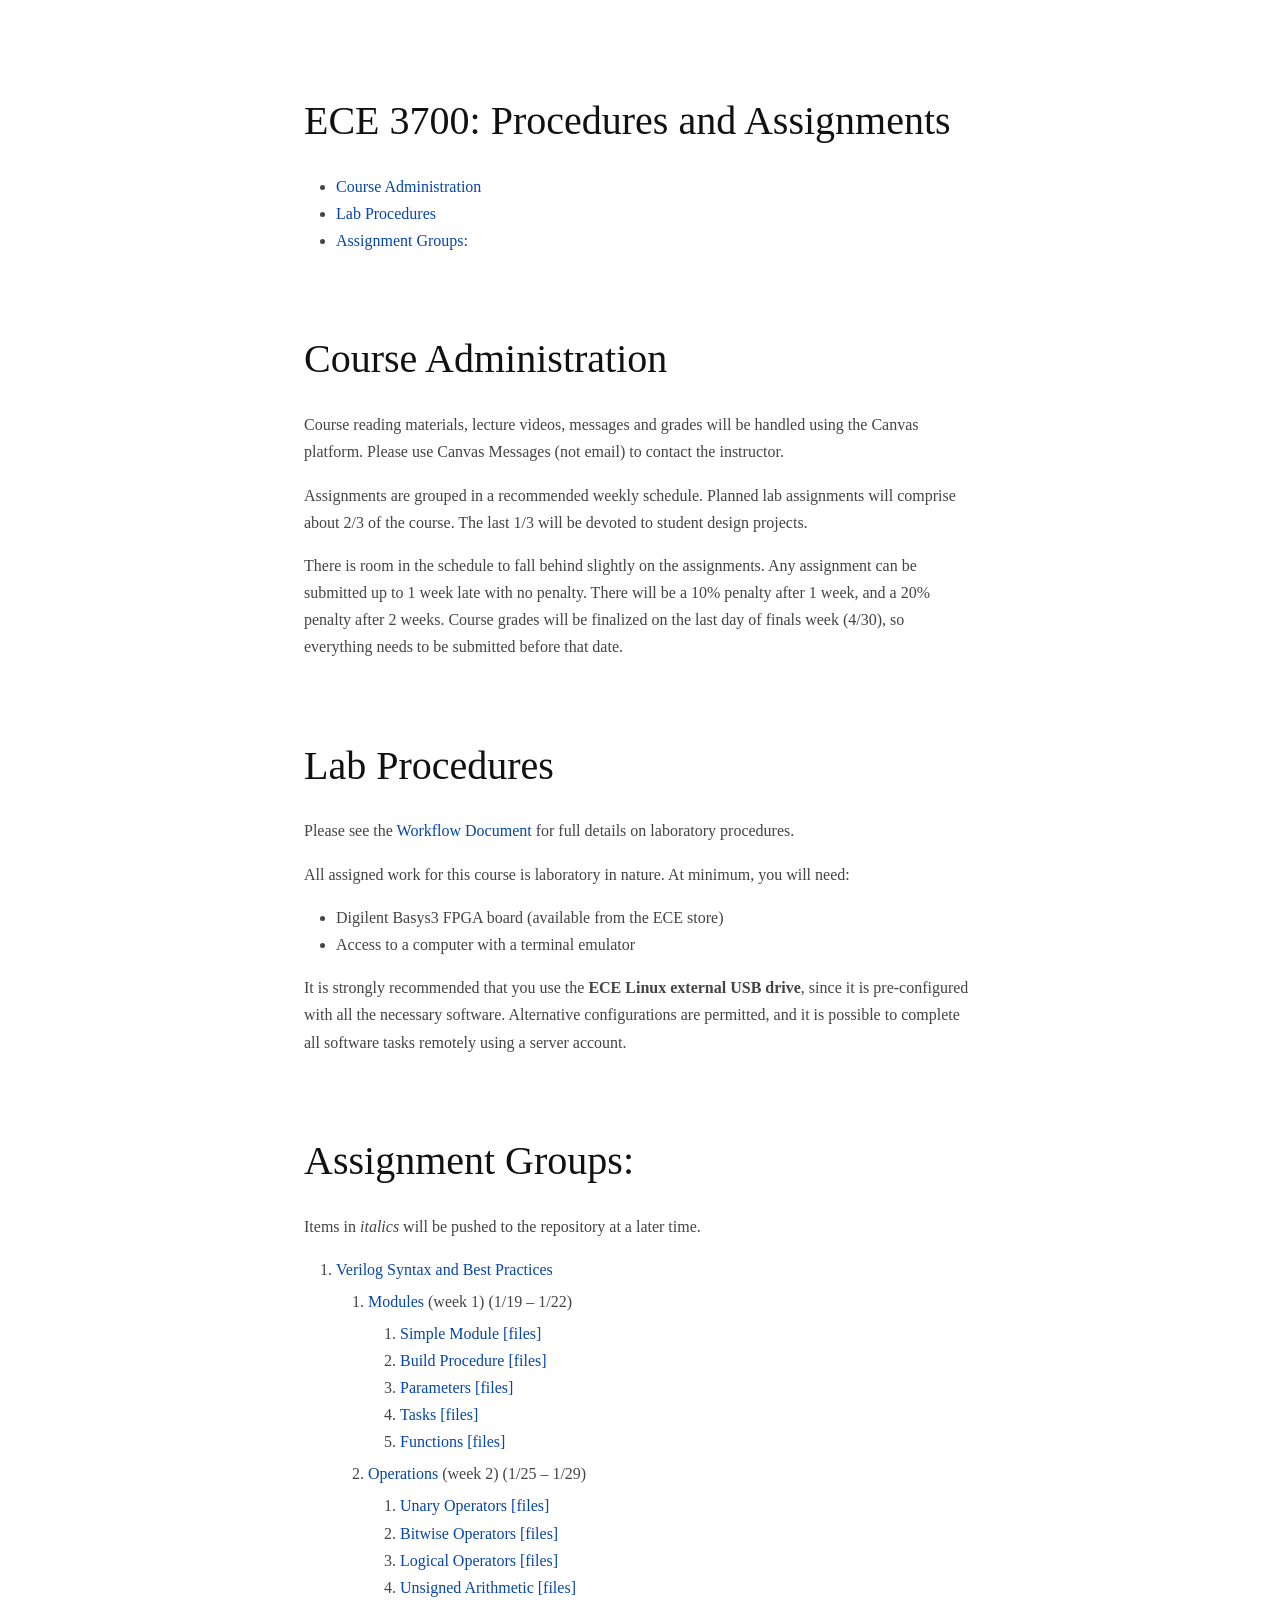
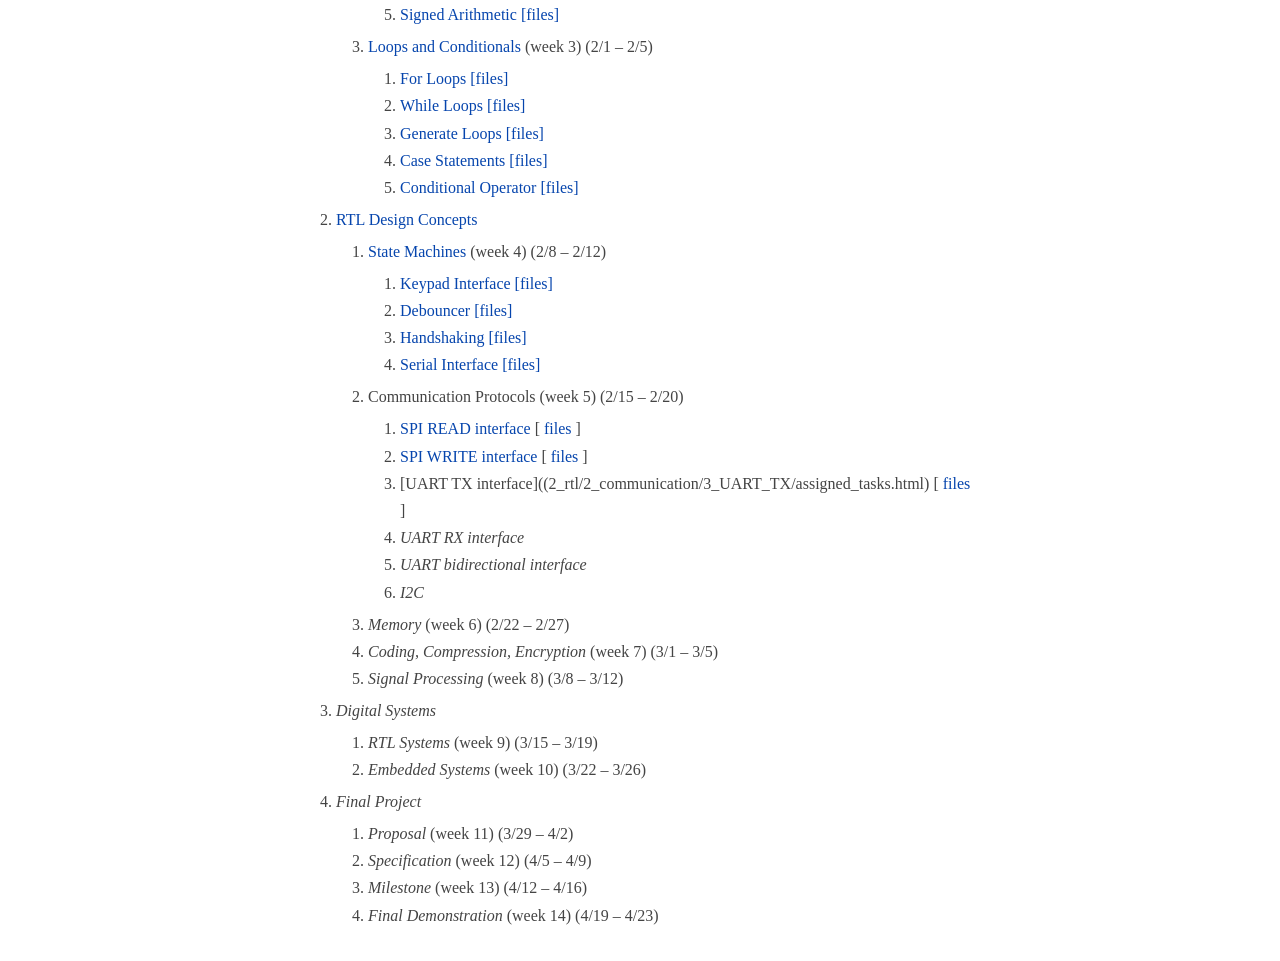
==== index.html @ 33b70e82 "Updated assignment list" ====
<!DOCTYPE html>
<html xmlns="http://www.w3.org/1999/xhtml" lang="" xml:lang="">
<head>
  <meta charset="utf-8" />
  <meta name="generator" content="pandoc" />
  <meta name="viewport" content="width=device-width, initial-scale=1.0, user-scalable=yes" />
  <title>ECE 3700: Procedures and Assignments</title>
  <style>
    code{white-space: pre-wrap;}
    span.smallcaps{font-variant: small-caps;}
    span.underline{text-decoration: underline;}
    div.column{display: inline-block; vertical-align: top; width: 50%;}
    div.hanging-indent{margin-left: 1.5em; text-indent: -1.5em;}
    ul.task-list{list-style: none;}
    .display.math{display: block; text-align: center; margin: 0.5rem auto;}
  </style>
  <link rel="stylesheet" href="3700.css" />
  <!--[if lt IE 9]>
    <script src="//cdnjs.cloudflare.com/ajax/libs/html5shiv/3.7.3/html5shiv-printshiv.min.js"></script>
  <![endif]-->
</head>
<body>
<header id="title-block-header">
<h1 class="title">ECE 3700: Procedures and Assignments</h1>
</header>
<nav id="TOC" role="doc-toc">
<ul>
<li><a href="#course-administration">Course Administration</a></li>
<li><a href="#lab-procedures">Lab Procedures</a></li>
<li><a href="#assignment-groups">Assignment Groups:</a></li>
</ul>
</nav>
<h1 id="course-administration">Course Administration</h1>
<p>Course reading materials, lecture videos, messages and grades will be handled using the Canvas platform. Please use Canvas Messages (not email) to contact the instructor.</p>
<p>Assignments are grouped in a recommended weekly schedule. Planned lab assignments will comprise about 2/3 of the course. The last 1/3 will be devoted to student design projects.</p>
<p>There is room in the schedule to fall behind slightly on the assignments. Any assignment can be submitted up to 1 week late with no penalty. There will be a 10% penalty after 1 week, and a 20% penalty after 2 weeks. Course grades will be finalized on the last day of finals week (4/30), so everything needs to be submitted before that date.</p>
<h1 id="lab-procedures">Lab Procedures</h1>
<p>Please see the <a href="workflows/index.html">Workflow Document</a> for full details on laboratory procedures.</p>
<p>All assigned work for this course is laboratory in nature. At minimum, you will need:</p>
<ul>
<li>Digilent Basys3 FPGA board (available from the ECE store)</li>
<li>Access to a computer with a terminal emulator</li>
</ul>
<p>It is strongly recommended that you use the <strong>ECE Linux external USB drive</strong>, since it is pre-configured with all the necessary software. Alternative configurations are permitted, and it is possible to complete all software tasks remotely using a server account.</p>
<h1 id="assignment-groups">Assignment Groups:</h1>
<p>Items in <em>italics</em> will be pushed to the repository at a later time.</p>
<ol type="1">
<li><a href="1_verilog">Verilog Syntax and Best Practices</a>
<ol type="1">
<li><a href="1_verilog/1_modules">Modules</a> (week 1) (1/19 – 1/22)
<ol type="1">
<li><a href="1_verilog/1_modules/1_simple_module/assigned_tasks.html">Simple Module</a> <a href="1_verilog/1_modules/1_simple_module/">[files]</a></li>
<li><a href="1_verilog/1_modules/2_build/assigned_tasks.html">Build Procedure</a> <a href="1_verilog/1_modules/2_build/">[files]</a></li>
<li><a href="1_verilog/1_modules/3_parameters/assigned_tasks.html">Parameters</a> <a href="1_verilog/1_modules/3_parameters/">[files]</a></li>
<li><a href="1_verilog/1_modules/4_tasks/assigned_tasks.html">Tasks</a> <a href="1_verilog/1_modules/4_tasks/">[files]</a></li>
<li><a href="1_verilog/1_modules/5_functions/assigned_tasks.html">Functions</a> <a href="1_verilog/1_modules/5_functions/">[files]</a></li>
</ol></li>
<li><a href="1_verilog/2_operations">Operations</a> (week 2) (1/25 – 1/29)
<ol type="1">
<li><a href="1_verilog/2_operations/1_unary/assigned_tasks.html">Unary Operators</a> <a href="1_verilog/2_operations/1_unary/">[files]</a></li>
<li><a href="1_verilog/2_operations/2_bitwise/assigned_tasks.html">Bitwise Operators</a> <a href="1_verilog/2_operations/2_bitwise/">[files]</a></li>
<li><a href="1_verilog/2_operations/3_logical/assigned_tasks.html">Logical Operators</a> <a href="1_verilog/2_operations/3_logical/">[files]</a></li>
<li><a href="1_verilog/2_operations/4_unsigned/assigned_tasks.html">Unsigned Arithmetic</a> <a href="1_verilog/2_operations/4_unsigned/">[files]</a></li>
<li><a href="1_verilog/2_operations/5_signed/assigned_tasks.html">Signed Arithmetic</a> <a href="1_verilog/2_operations/5_signed/">[files]</a></li>
</ol></li>
<li><a href="1_verilog/3_loops_conditionals">Loops and Conditionals</a> (week 3) (2/1 – 2/5)
<ol type="1">
<li><a href="1_verilog/3_loops_conditionals/1_for_loops/assigned_tasks.html">For Loops</a> <a href="1_verilog/3_loops_conditionals/1_for_loops/">[files]</a></li>
<li><a href="1_verilog/3_loops_conditionals/2_while_loops/assigned_tasks.html">While Loops</a> <a href="1_verilog/3_loops_conditionals/2_while_loops/">[files]</a></li>
<li><a href="1_verilog/3_loops_conditionals/3_generate/assigned_tasks.html">Generate Loops</a> <a href="1_verilog/3_loops_conditionals/3_generate/">[files]</a></li>
<li><a href="1_verilog/3_loops_conditionals/4_case/assigned_tasks.html">Case Statements</a> <a href="1_verilog/3_loops_conditionals/4_case/">[files]</a></li>
<li><a href="1_verilog/3_loops_conditionals/5_conditional/assigned_tasks.html">Conditional Operator</a> <a href="1_verilog/3_loops_conditionals/5_conditional/">[files]</a></li>
</ol></li>
</ol></li>
<li><a href="2_rtl">RTL Design Concepts</a>
<ol type="1">
<li><a href="2_rtl/1_state_machines">State Machines</a> (week 4) (2/8 – 2/12)
<ol type="1">
<li><a href="2_rtl/1_state_machines/1_keypad/assigned_tasks.html">Keypad Interface</a> <a href="2_rtl/1_state_machines/1_keypad/">[files]</a></li>
<li><a href="2_rtl/1_state_machines/2_debouncer/assigned_tasks.html">Debouncer</a> <a href="2_rtl/1_state_machines/2_debouncer/">[files]</a></li>
<li><a href="2_rtl/1_state_machines/3_handshaking/assigned_tasks.html">Handshaking</a> <a href="2_rtl/1_state_machines/3_handshaking/">[files]</a></li>
<li><a href="2_rtl/1_state_machines/4_serial_interface/assigned_tasks.html">Serial Interface</a> <a href="2_rtl/1_state_machines/4_serial_interface/">[files]</a></li>
</ol></li>
<li>Communication Protocols (week 5) (2/15 – 2/20)
<ol type="1">
<li><a href="2_rtl/2_communication/1_SPI_READ/assigned_tasks.html">SPI READ interface</a> [ <a href="2_rtl/2_communication/1_SPI_READ/">files</a> ]</li>
<li><a href="2_rtl/2_communication/2_SPI_WRITE/assigned_tasks.html">SPI WRITE interface</a> [ <a href="2_rtl/2_communication/2_SPI_WRITE/">files</a> ]</li>
<li>[UART TX interface]((2_rtl/2_communication/3_UART_TX/assigned_tasks.html) [ <a href="2_rtl/2_communication/3_UART_TX">files</a> ]</li>
<li><em>UART RX interface</em></li>
<li><em>UART bidirectional interface</em></li>
<li><em>I2C</em></li>
</ol></li>
<li><em>Memory</em> (week 6) (2/22 – 2/27)</li>
<li><em>Coding, Compression, Encryption</em> (week 7) (3/1 – 3/5)</li>
<li><em>Signal Processing</em> (week 8) (3/8 – 3/12)</li>
</ol></li>
<li><em>Digital Systems</em>
<ol type="1">
<li><em>RTL Systems</em> (week 9) (3/15 – 3/19)</li>
<li><em>Embedded Systems</em> (week 10) (3/22 – 3/26)</li>
</ol></li>
<li><em>Final Project</em>
<ol type="1">
<li><em>Proposal</em> (week 11) (3/29 – 4/2)</li>
<li><em>Specification</em> (week 12) (4/5 – 4/9)</li>
<li><em>Milestone</em> (week 13) (4/12 – 4/16)</li>
<li><em>Final Demonstration</em> (week 14) (4/19 – 4/23)</li>
</ol></li>
</ol>
</body>
</html>
---- 3700.css ----
/*
 * I add this to html files generated with pandoc.
 */

html {
  font-size: 100%;
  overflow-y: scroll;
  -webkit-text-size-adjust: 100%;
  -ms-text-size-adjust: 100%;
}

body {
  color: #444;
  font-family: Georgia, Palatino, 'Palatino Linotype', Times, 'Times New Roman', serif;
  font-size: 12px;
  line-height: 1.7;
  padding: 1em;
  margin: auto;
  max-width: 42em;
  background-color: #ffffff;
}

a {
  color: #0645ad;
  text-decoration: none;
}

a:visited {
  color: #0b0080;
}

a:hover {
  color: #06e;
}

a:active {
  color: #faa700;
}

a:focus {
  outline: thin dotted;
}

*::-moz-selection {
  background: rgba(255, 255, 0, 0.3);
  color: #000;
}

*::selection {
  background: rgba(255, 255, 0, 0.3);
  color: #000;
}

a::-moz-selection {
  background: rgba(255, 255, 0, 0.3);
  color: #0645ad;
}

a::selection {
  background: rgba(255, 255, 0, 0.3);
  color: #0645ad;
}

p {
  margin: 1em 0;
}

img {
  max-width: 100%;
}

h1, h2, h3, h4, h5, h6 {
  color: #111;
  line-height: 125%;
  margin-top: 2em;
  font-weight: normal;
}

h4, h5, h6 {
  font-weight: bold;
}

h1 {
  font-size: 2.5em;
}

h2 {
  font-size: 2em;
}

h3 {
  font-size: 1.5em;
}

h4 {
  font-size: 1.2em;
}

h5 {
  font-size: 1em;
}

h6 {
  font-size: 0.9em;
}

blockquote {
  color: #666666;
  margin: 0;
  padding-left: 3em;
  border-left: 0.5em #EEE solid;
}

hr {
  display: block;
  height: 2px;
  border: 0;
  border-top: 1px solid #aaa;
  border-bottom: 1px solid #eee;
  margin: 1em 0;
  padding: 0;
}

pre, code, kbd, samp, fixedwidth {
    color: #000;
  font-family: monospace, monospace;
  _font-family: 'courier new', monospace;
}

pre, fixedwidth {
    background-color: #CCC;    
  font-size: 0.85em;
  line-height: 1.3;
}

pre,fixedwidth {
  white-space: pre;
  white-space: pre-wrap;
  word-wrap: break-word;
}

b, strong {
  font-weight: bold;
}

dfn {
  font-style: italic;
}

ins {
  background: #ff9;
  color: #000;
  text-decoration: none;
}

mark {
  background: #ff0;
  color: #000;
  font-style: italic;
  font-weight: bold;
}

sub, sup {
  font-size: 75%;
  line-height: 0;
  position: relative;
  vertical-align: baseline;
}

sup {
  top: -0.5em;
}

sub {
  bottom: -0.25em;
}

ul, ol {
  margin: 1em 0;
  padding: 0 0 0 2em;
}

li p:last-child {
  margin-bottom: 0;
}

ul ul, ol ol {
  margin: .3em 0;
}

dl {
  margin-bottom: 1em;
}

dt {
  font-weight: bold;
  margin-bottom: .8em;
}

dd {
  margin: 0 0 .8em 2em;
}

dd:last-child {
  margin-bottom: 0;
}

img {
  border: 0;
  -ms-interpolation-mode: bicubic;
  vertical-align: middle;
}

figure {
  display: block;
  text-align: center;
  margin: 1em 0;
}

figure img {
  border: none;
  margin: 0 auto;
}

figcaption {
  font-size: 0.8em;
  font-style: italic;
  margin: 0 0 .8em;
}

table {
  margin-bottom: 2em;
  border-bottom: 1px solid #ddd;
  border-right: 1px solid #ddd;
  border-spacing: 0;
  border-collapse: collapse;
}

table th {
  padding: .2em 1em;
  background-color: #eee;
  border-top: 1px solid #ddd;
  border-left: 1px solid #ddd;
}

table td {
  padding: .2em 1em;
  border-top: 1px solid #ddd;
  border-left: 1px solid #ddd;
  vertical-align: top;
}

.author {
  font-size: 1.2em;
  text-align: center;
}

@media only screen and (min-width: 480px) {
  body {
    font-size: 14px;
  }
}
@media only screen and (min-width: 768px) {
  body {
    font-size: 16px;
  }
}
@media print {
  * {
    background: transparent !important;
    color: black !important;
    filter: none !important;
    -ms-filter: none !important;
  }

  body {
    font-size: 12pt;
    max-width: 100%;
  }

  a, a:visited {
    text-decoration: underline;
  }

  hr {
    height: 1px;
    border: 0;
    border-bottom: 1px solid black;
  }

  a[href]:after {
    content: " (" attr(href) ")";
  }

  abbr[title]:after {
    content: " (" attr(title) ")";
  }

  .ir a:after, a[href^="javascript:"]:after, a[href^="#"]:after {
    content: "";
  }

  pre, blockquote {
    border: 1px solid #999;
    padding-right: 1em;
    page-break-inside: avoid;
  }

  tr, img {
    page-break-inside: avoid;
  }

  img {
    max-width: 100% !important;
  }

  @page :left {
    margin: 15mm 20mm 15mm 10mm;
}

  @page :right {
    margin: 15mm 10mm 15mm 20mm;
}

  p, h2, h3 {
    orphans: 3;
    widows: 3;
  }

  h2, h3 {
    page-break-after: avoid;
  }
}
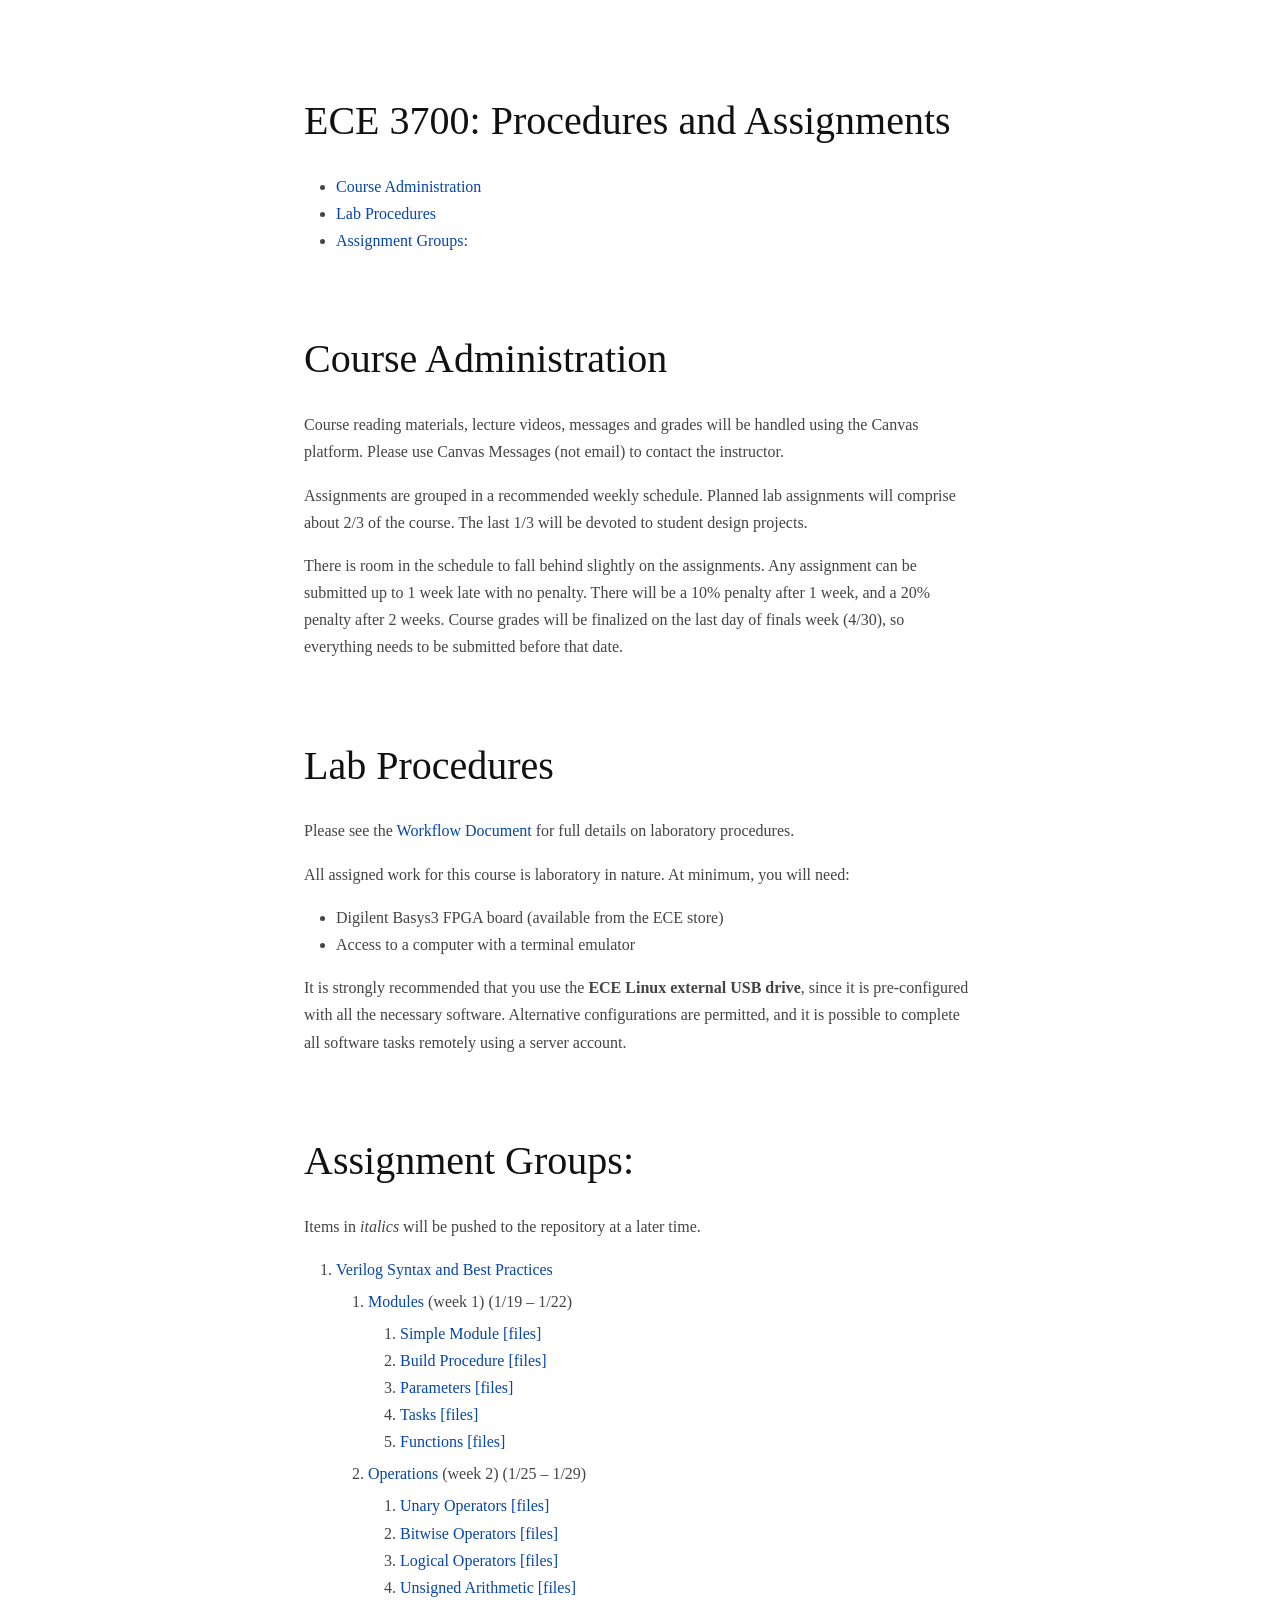
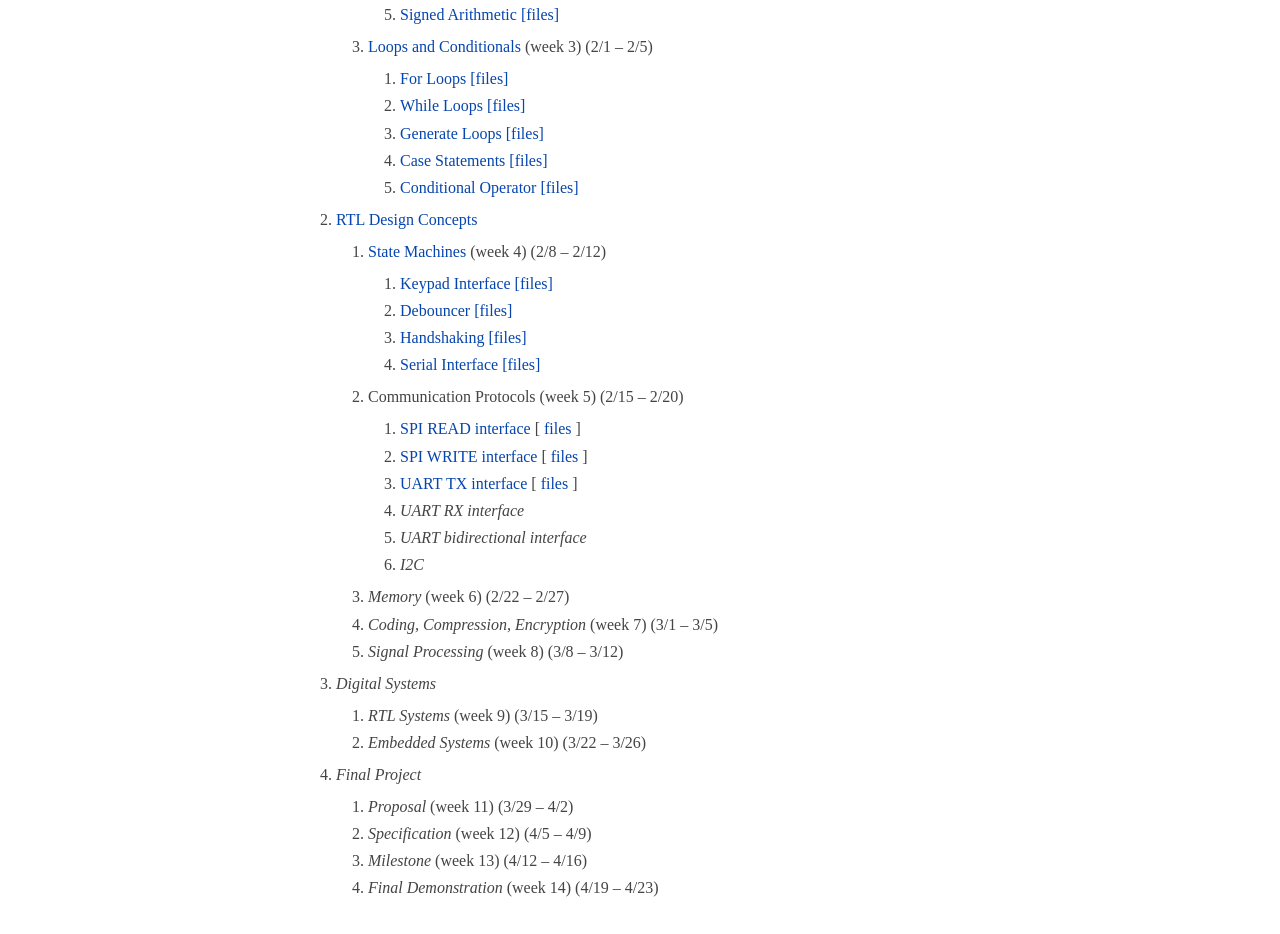
==== commit f7439012: "Updated index" ====
--- a/index.html
+++ b/index.html
@@ -85,7 +85,7 @@
 <ol type="1">
 <li><a href="2_rtl/2_communication/1_SPI_READ/assigned_tasks.html">SPI READ interface</a> [ <a href="2_rtl/2_communication/1_SPI_READ/">files</a> ]</li>
 <li><a href="2_rtl/2_communication/2_SPI_WRITE/assigned_tasks.html">SPI WRITE interface</a> [ <a href="2_rtl/2_communication/2_SPI_WRITE/">files</a> ]</li>
-<li>[UART TX interface]((2_rtl/2_communication/3_UART_TX/assigned_tasks.html) [ <a href="2_rtl/2_communication/3_UART_TX">files</a> ]</li>
+<li><a href="2_rtl/2_communication/3_UART_TX/assigned_tasks.html">UART TX interface</a> [ <a href="2_rtl/2_communication/3_UART_TX">files</a> ]</li>
 <li><em>UART RX interface</em></li>
 <li><em>UART bidirectional interface</em></li>
 <li><em>I2C</em></li>
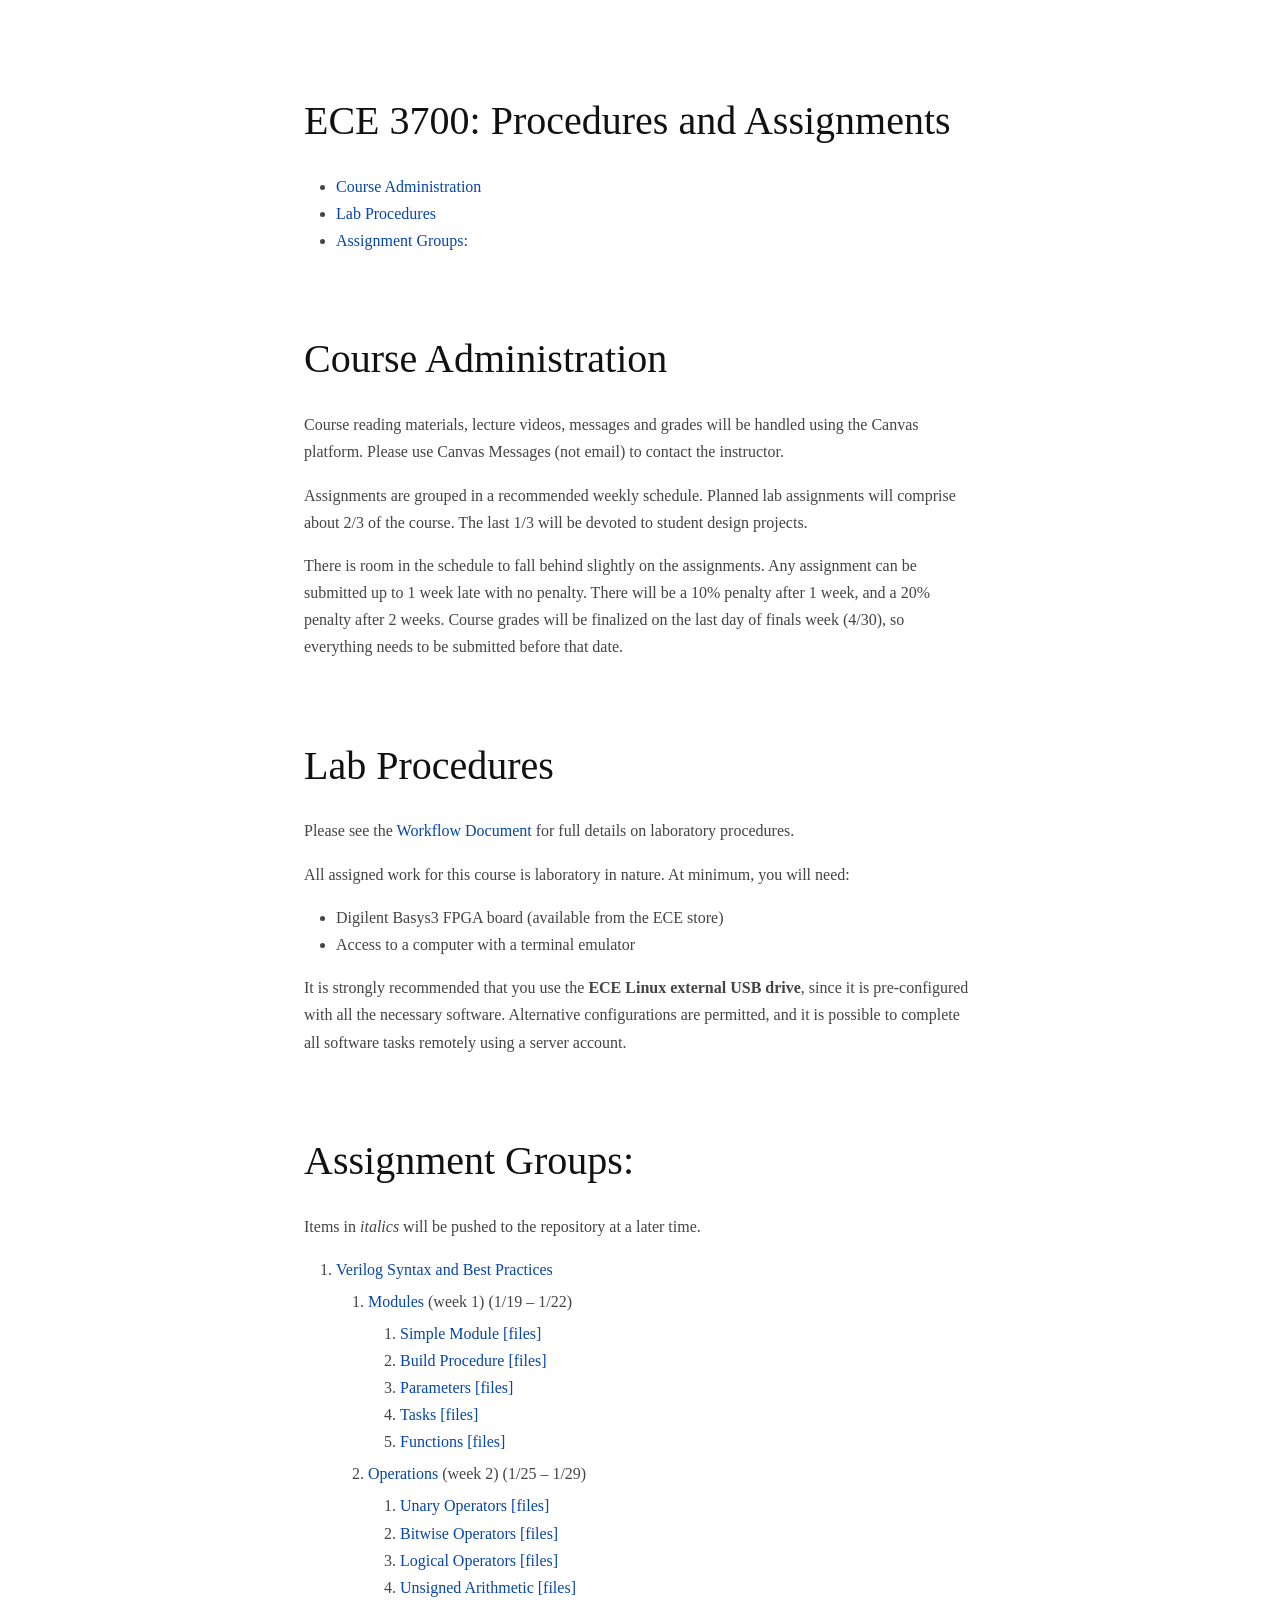
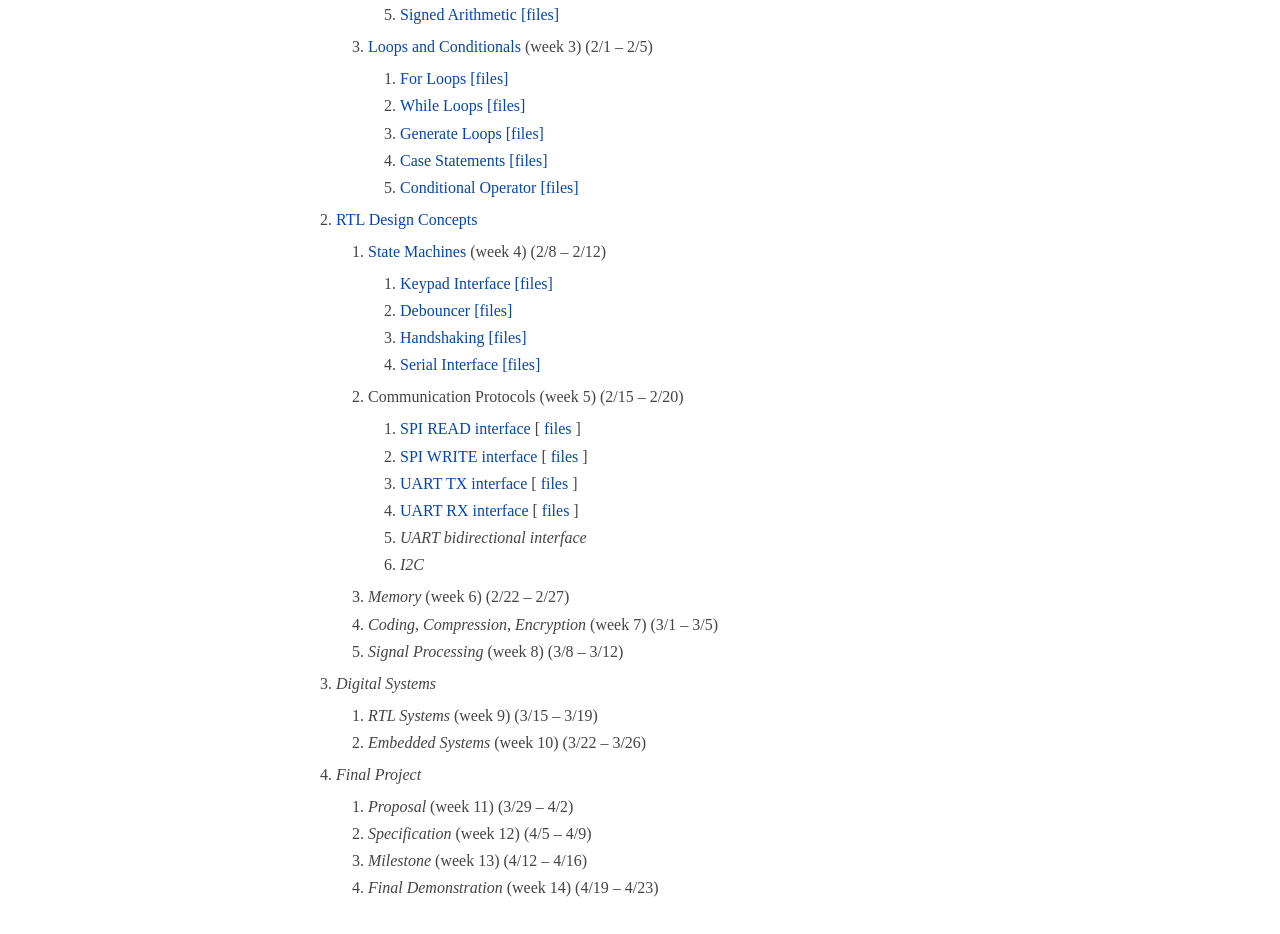
==== commit 641a4b30: "Updated index and README to include UART_RX" ====
--- a/index.html
+++ b/index.html
@@ -86,7 +86,7 @@
 <li><a href="2_rtl/2_communication/1_SPI_READ/assigned_tasks.html">SPI READ interface</a> [ <a href="2_rtl/2_communication/1_SPI_READ/">files</a> ]</li>
 <li><a href="2_rtl/2_communication/2_SPI_WRITE/assigned_tasks.html">SPI WRITE interface</a> [ <a href="2_rtl/2_communication/2_SPI_WRITE/">files</a> ]</li>
 <li><a href="2_rtl/2_communication/3_UART_TX/assigned_tasks.html">UART TX interface</a> [ <a href="2_rtl/2_communication/3_UART_TX">files</a> ]</li>
-<li><em>UART RX interface</em></li>
+<li><a href="2_rtl/2_communication/4_UART_RX/assigned_tasks.html">UART RX interface</a> [ <a href="2_rtl/2_communication/4_UART_RX">files</a> ]</li>
 <li><em>UART bidirectional interface</em></li>
 <li><em>I2C</em></li>
 </ol></li>
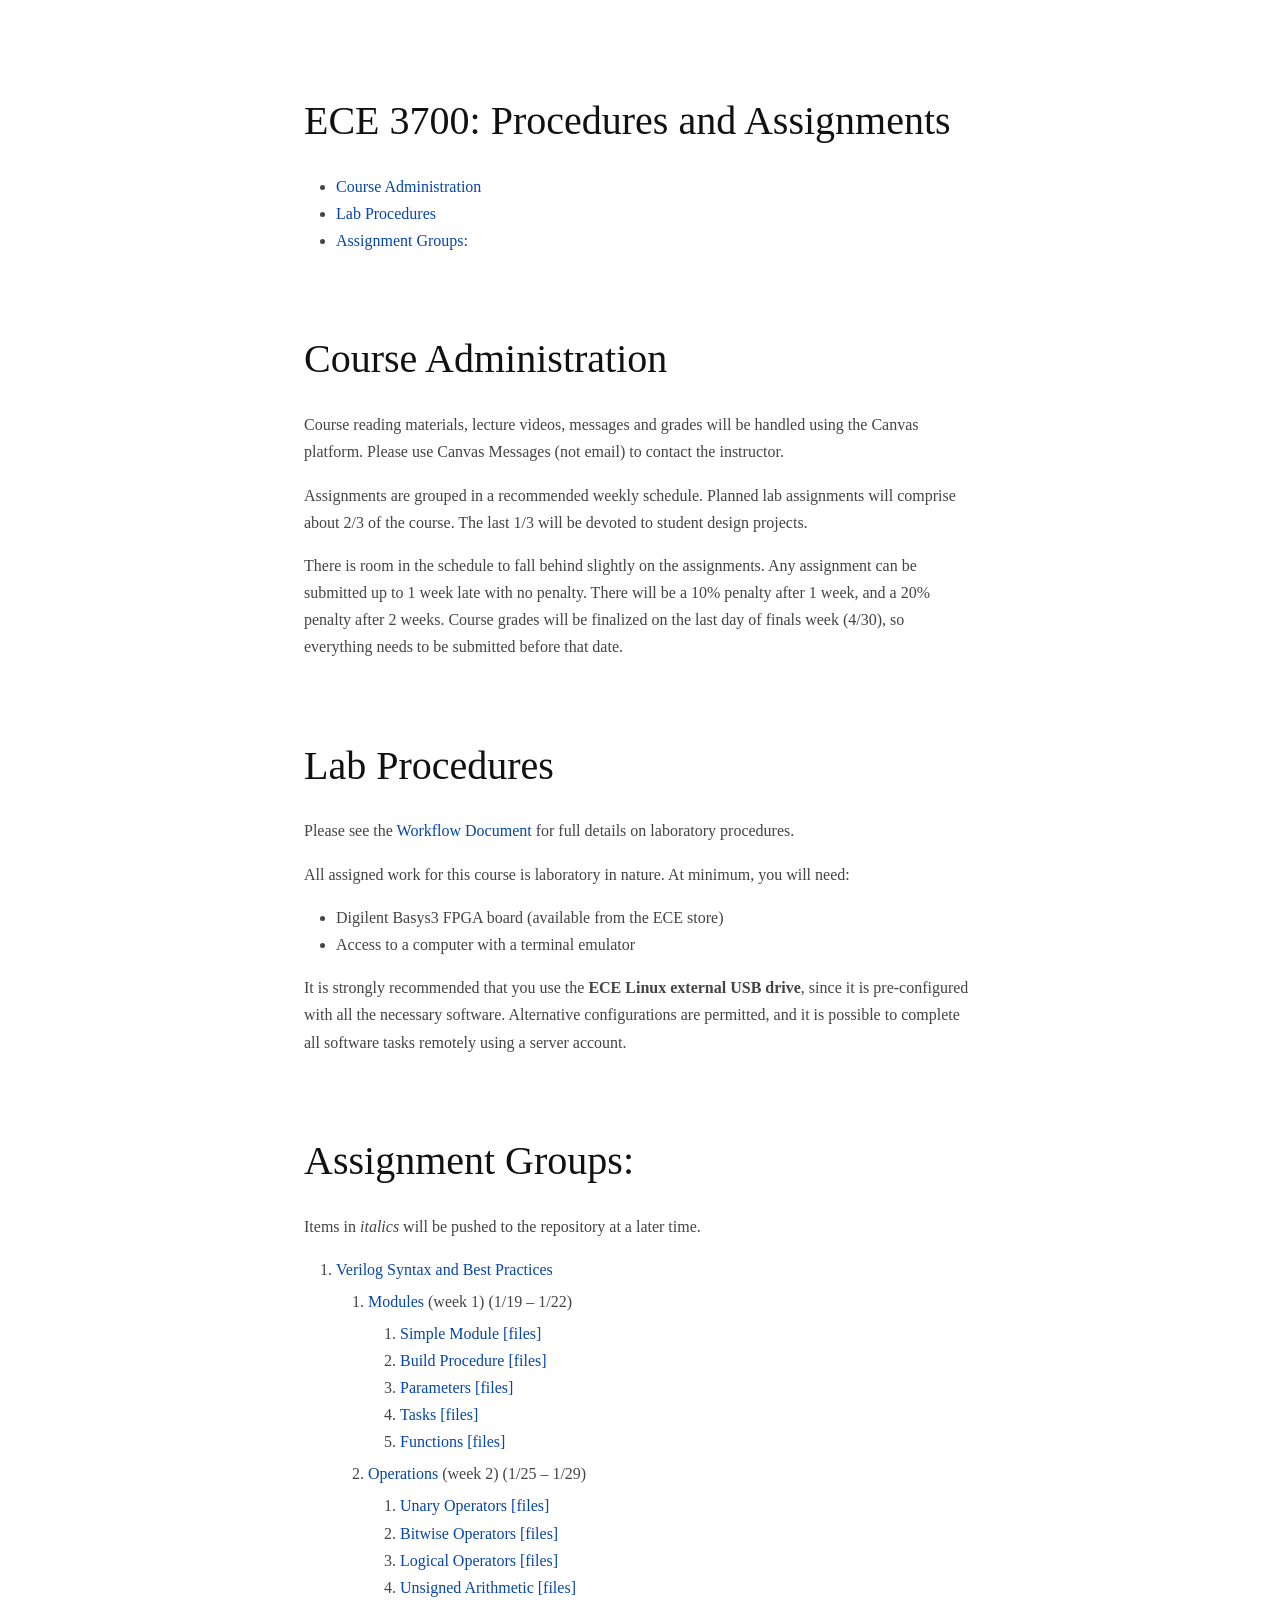
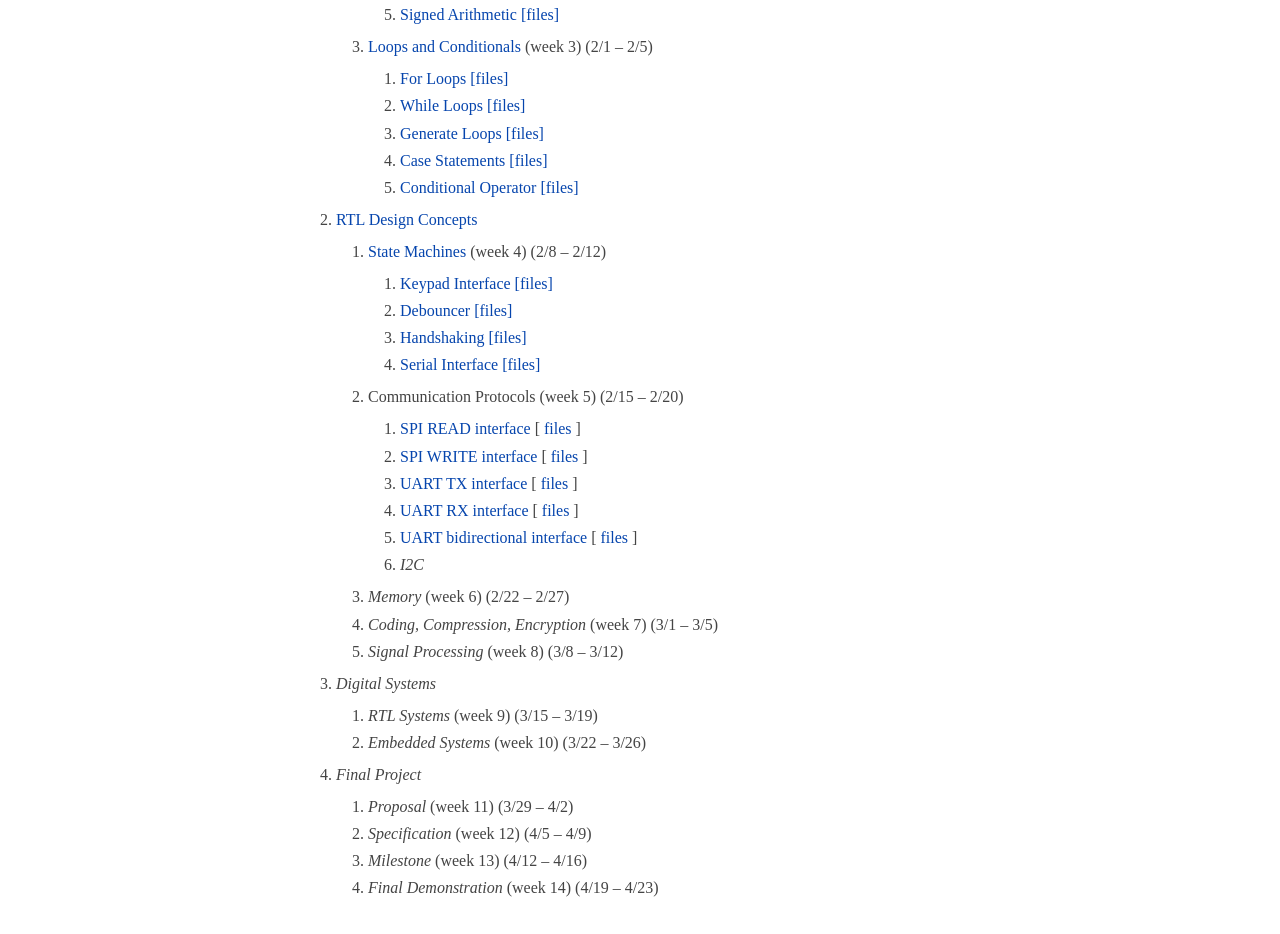
==== commit 89a270cb: "Updated index and README" ====
--- a/index.html
+++ b/index.html
@@ -87,7 +87,7 @@
 <li><a href="2_rtl/2_communication/2_SPI_WRITE/assigned_tasks.html">SPI WRITE interface</a> [ <a href="2_rtl/2_communication/2_SPI_WRITE/">files</a> ]</li>
 <li><a href="2_rtl/2_communication/3_UART_TX/assigned_tasks.html">UART TX interface</a> [ <a href="2_rtl/2_communication/3_UART_TX">files</a> ]</li>
 <li><a href="2_rtl/2_communication/4_UART_RX/assigned_tasks.html">UART RX interface</a> [ <a href="2_rtl/2_communication/4_UART_RX">files</a> ]</li>
-<li><em>UART bidirectional interface</em></li>
+<li><a href="2_rtl/2_communication/5_UART_bidir/assigned_tasks.html">UART bidirectional interface</a> [ <a href="2_rtl/2_communication/5_UART_bidir">files</a> ]</li>
 <li><em>I2C</em></li>
 </ol></li>
 <li><em>Memory</em> (week 6) (2/22 – 2/27)</li>
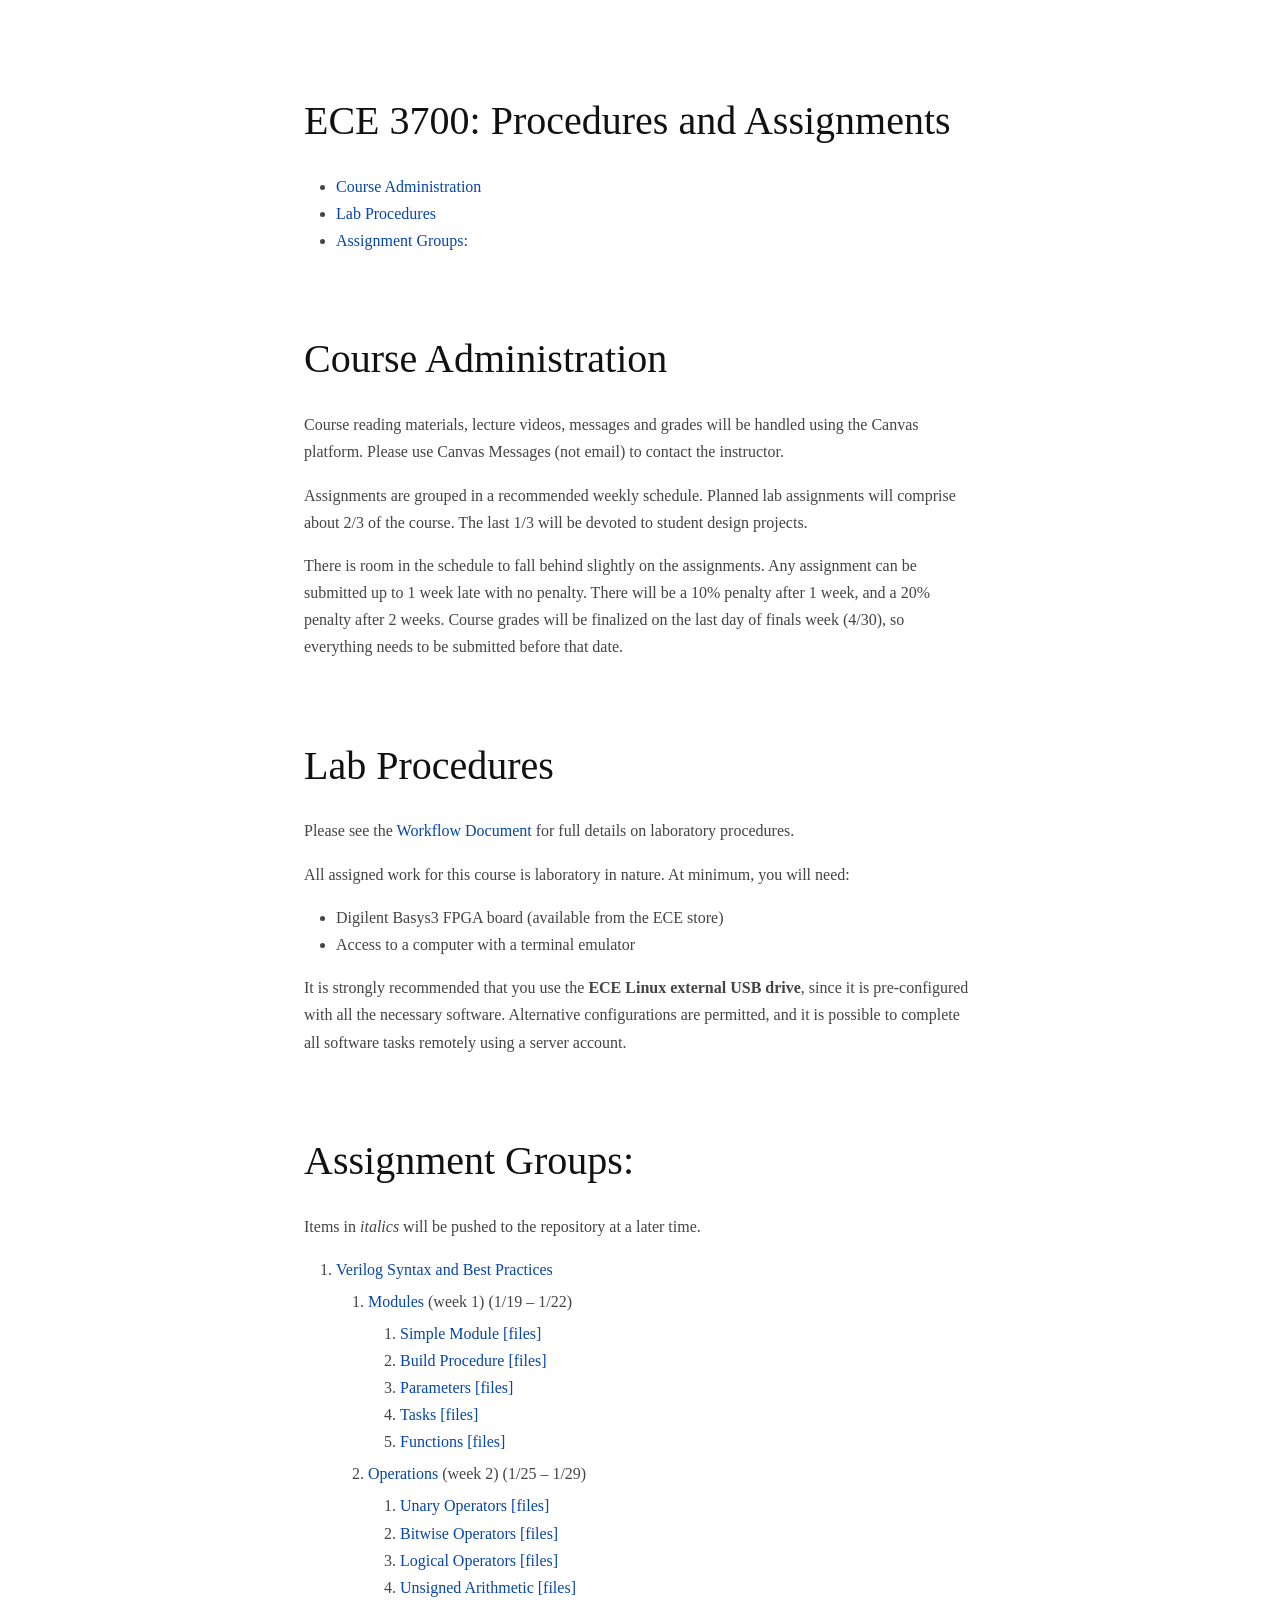
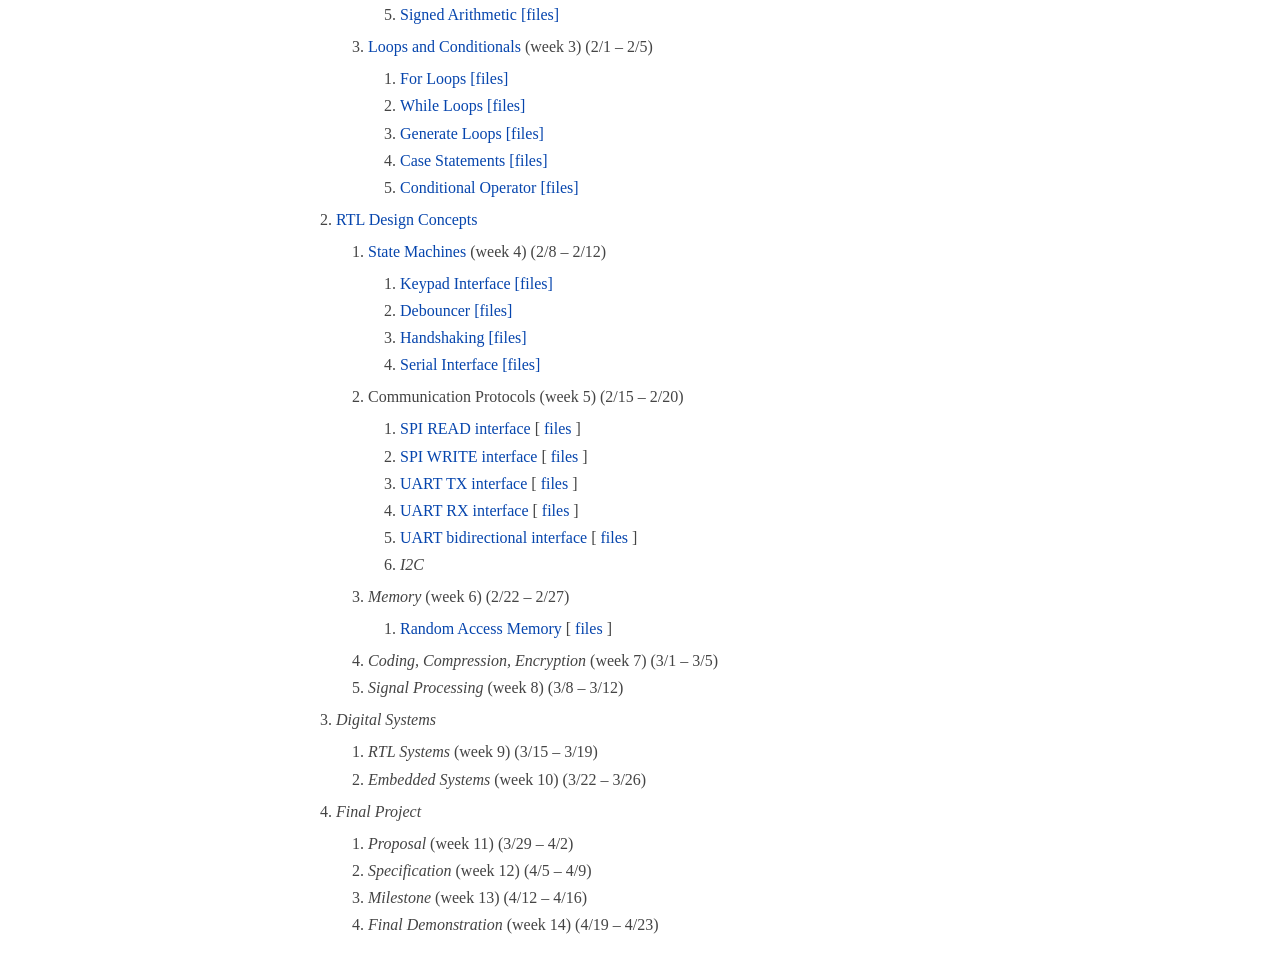
==== commit b670506f: "Added RAM assignment in memory group" ====
--- a/index.html
+++ b/index.html
@@ -90,7 +90,10 @@
 <li><a href="2_rtl/2_communication/5_UART_bidir/assigned_tasks.html">UART bidirectional interface</a> [ <a href="2_rtl/2_communication/5_UART_bidir">files</a> ]</li>
 <li><em>I2C</em></li>
 </ol></li>
-<li><em>Memory</em> (week 6) (2/22 – 2/27)</li>
+<li><em>Memory</em> (week 6) (2/22 – 2/27)
+<ol type="1">
+<li><a href="2_rtl/3_memory/1_RAM/assigned_tasks.html">Random Access Memory</a> [ <a href="2_rtl/3_memory/1_RAM">files</a> ]</li>
+</ol></li>
 <li><em>Coding, Compression, Encryption</em> (week 7) (3/1 – 3/5)</li>
 <li><em>Signal Processing</em> (week 8) (3/8 – 3/12)</li>
 </ol></li>
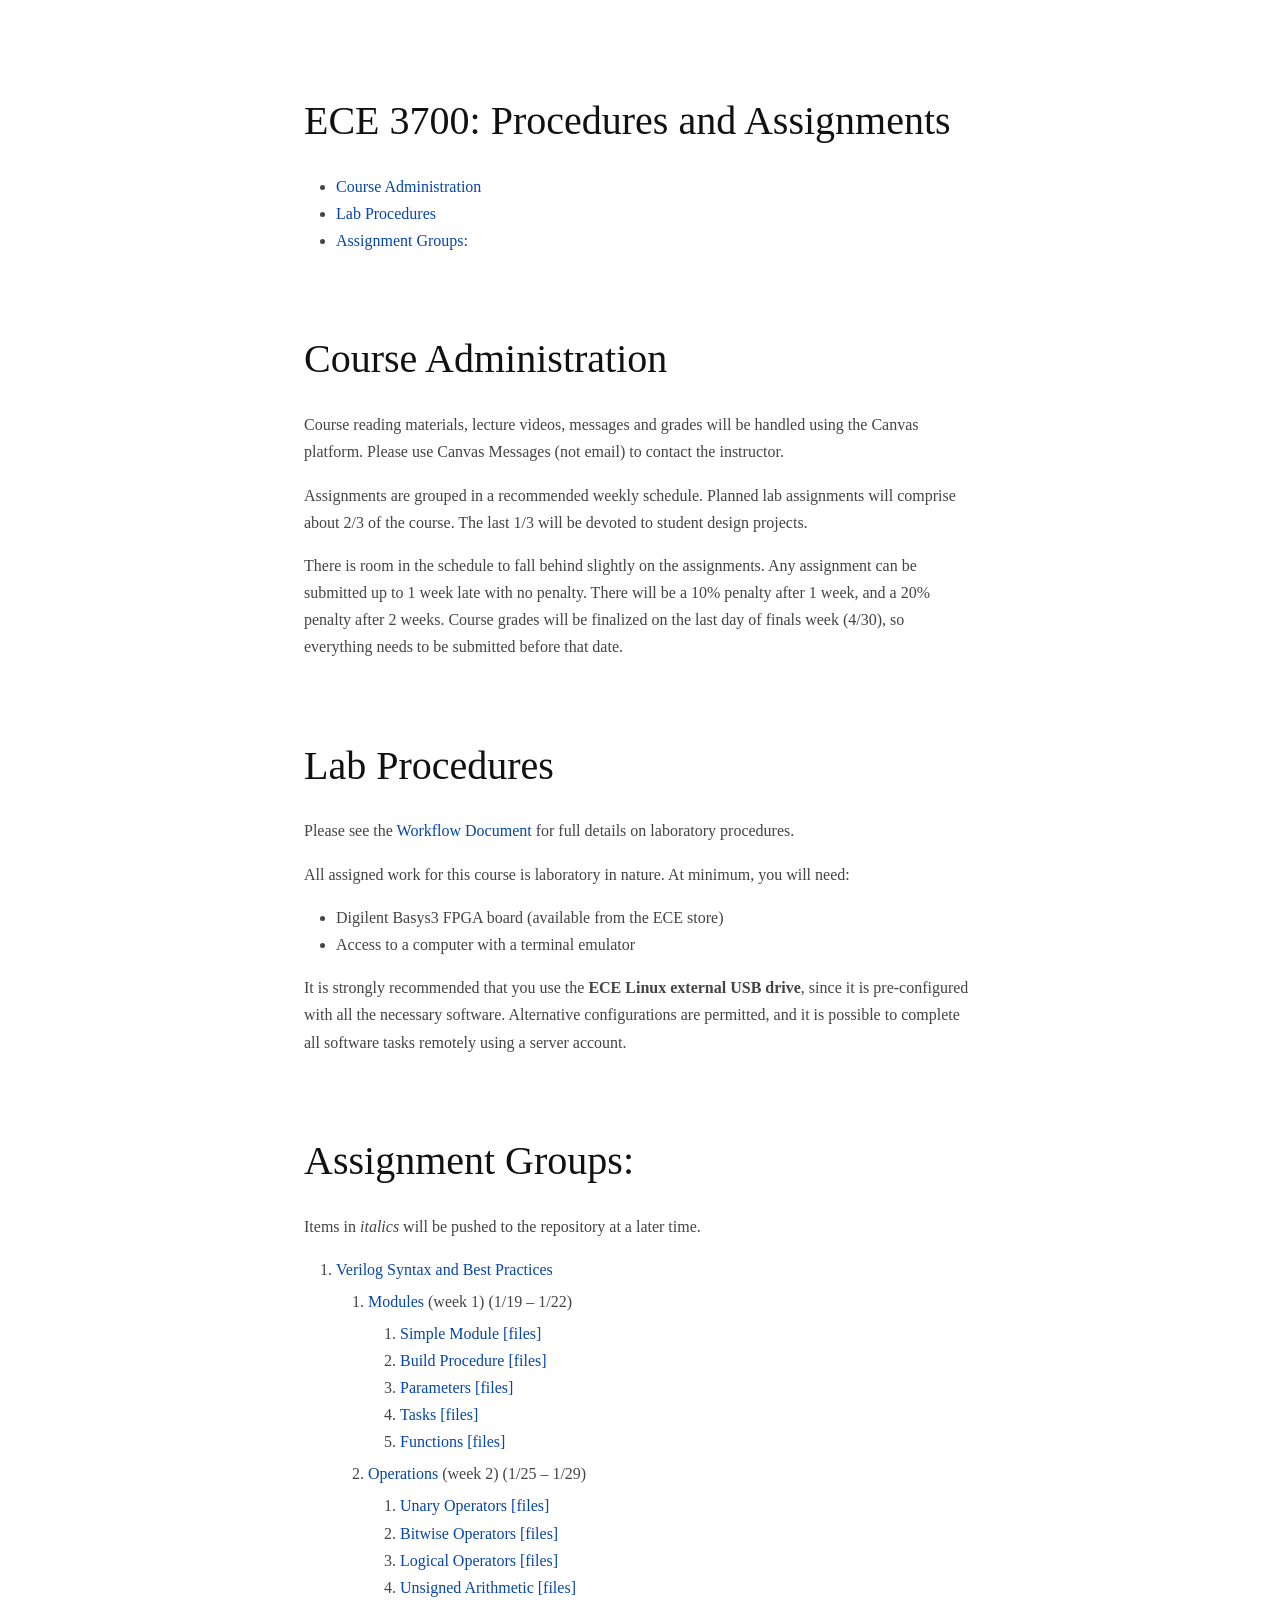
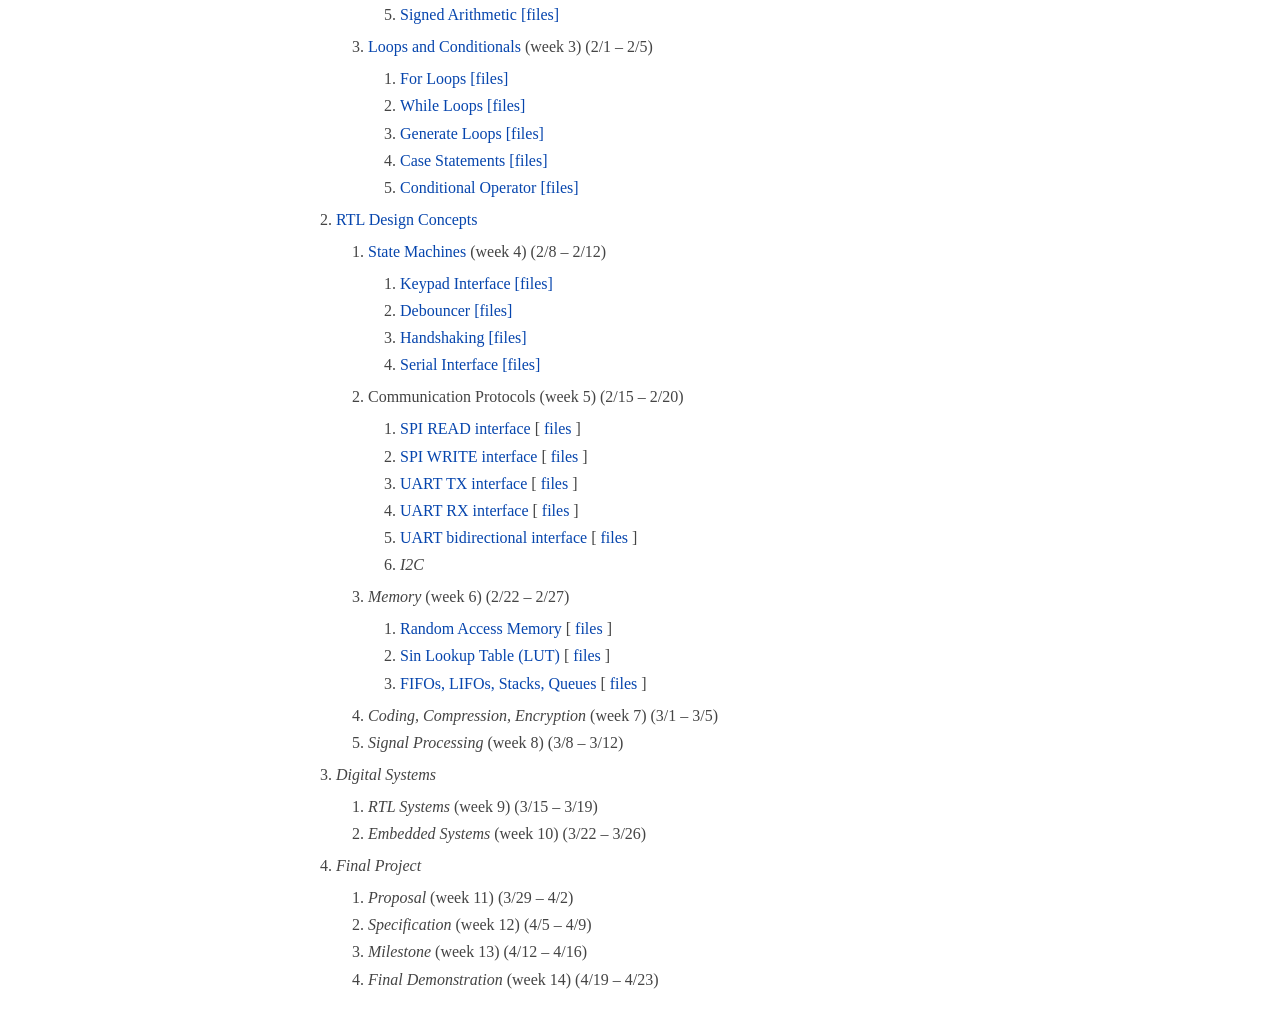
==== commit a0a2313f: "Updated main README and index" ====
--- a/index.html
+++ b/index.html
@@ -93,6 +93,8 @@
 <li><em>Memory</em> (week 6) (2/22 – 2/27)
 <ol type="1">
 <li><a href="2_rtl/3_memory/1_RAM/assigned_tasks.html">Random Access Memory</a> [ <a href="2_rtl/3_memory/1_RAM">files</a> ]</li>
+<li><a href="2_rtl/3_memory/2_sin_table/assigned_tasks.html">Sin Lookup Table (LUT)</a> [ <a href="2_rtl/3_memory/2_sin_table">files</a> ]</li>
+<li><a href="2_rtl/3_memory/3_fifo/assigned_tasks.html">FIFOs, LIFOs, Stacks, Queues</a> [ <a href="2_rtl/3_memory/3_fifo">files</a> ]</li>
 </ol></li>
 <li><em>Coding, Compression, Encryption</em> (week 7) (3/1 – 3/5)</li>
 <li><em>Signal Processing</em> (week 8) (3/8 – 3/12)</li>
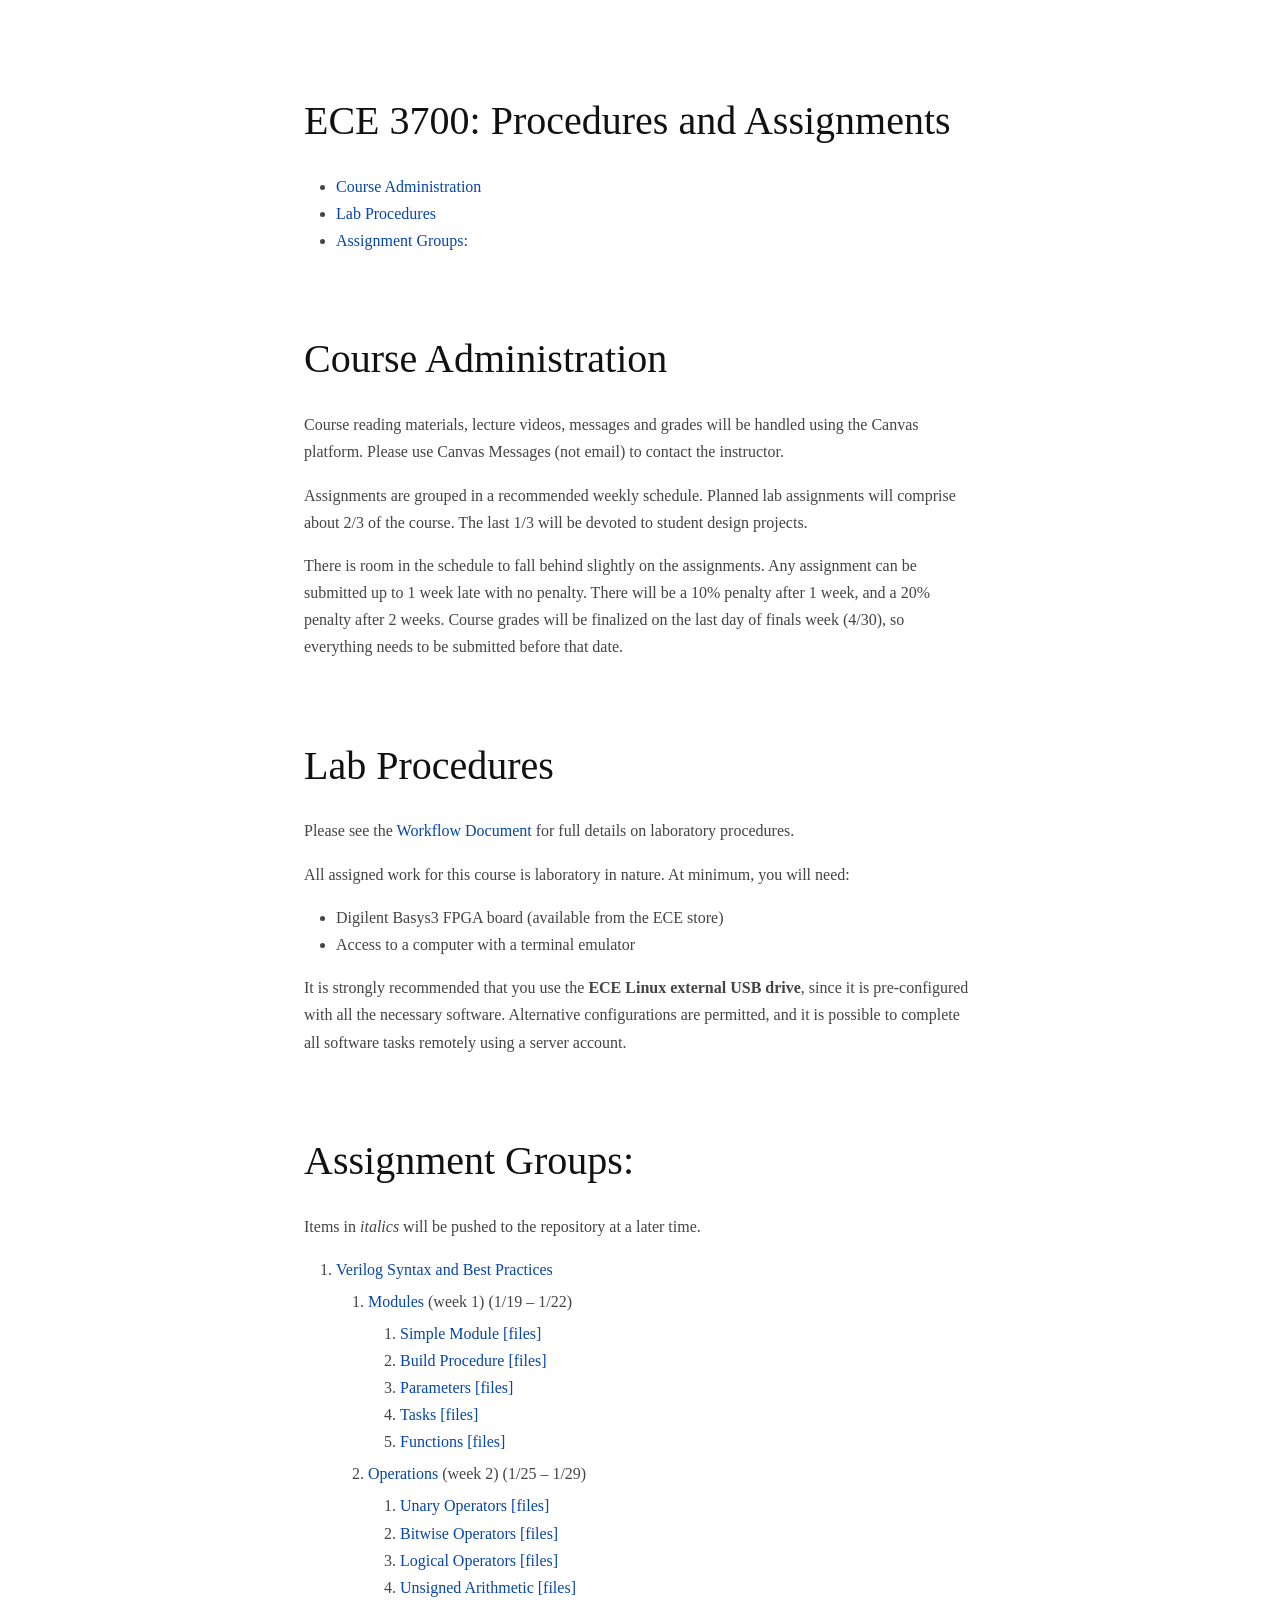
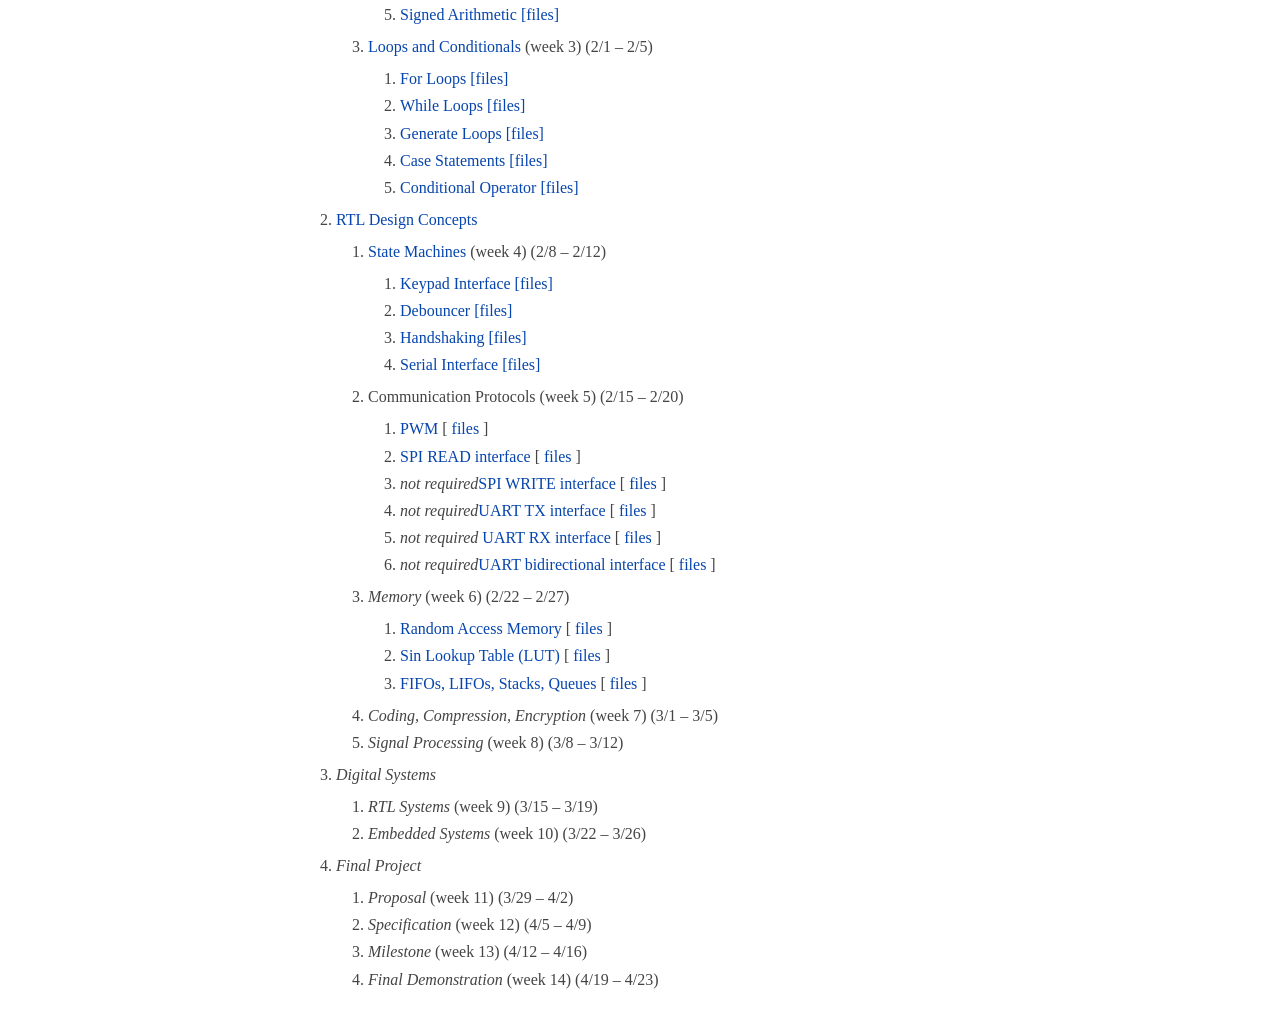
==== commit 114470b5: "updated links in index.html" ====
--- a/index.html
+++ b/index.html
@@ -83,12 +83,12 @@
 </ol></li>
 <li>Communication Protocols (week 5) (2/15 – 2/20)
 <ol type="1">
-<li><a href="2_rtl/2_communication/1_SPI_READ/assigned_tasks.html">SPI READ interface</a> [ <a href="2_rtl/2_communication/1_SPI_READ/">files</a> ]</li>
-<li><a href="2_rtl/2_communication/2_SPI_WRITE/assigned_tasks.html">SPI WRITE interface</a> [ <a href="2_rtl/2_communication/2_SPI_WRITE/">files</a> ]</li>
-<li><a href="2_rtl/2_communication/3_UART_TX/assigned_tasks.html">UART TX interface</a> [ <a href="2_rtl/2_communication/3_UART_TX">files</a> ]</li>
-<li><a href="2_rtl/2_communication/4_UART_RX/assigned_tasks.html">UART RX interface</a> [ <a href="2_rtl/2_communication/4_UART_RX">files</a> ]</li>
-<li><a href="2_rtl/2_communication/5_UART_bidir/assigned_tasks.html">UART bidirectional interface</a> [ <a href="2_rtl/2_communication/5_UART_bidir">files</a> ]</li>
-<li><em>I2C</em></li>
+<li><a href="2_rtl/2_communication/1_PWM/assigned_tasks.html">PWM</a> [ <a href="2_rtl/2_communication/1_PWM/">files</a> ]</li>
+<li><a href="2_rtl/2_communication/2_SPI_READ/assigned_tasks.html">SPI READ interface</a> [ <a href="2_rtl/2_communication/2_SPI_READ/">files</a> ]</li>
+<li><em>not required</em><a href="2_rtl/2_communication/2_SPI_WRITE/assigned_tasks.html">SPI WRITE interface</a> [ <a href="2_rtl/2_communication/2_SPI_WRITE/">files</a> ]</li>
+<li><em>not required</em><a href="2_rtl/2_communication/optional/3_UART_TX/assigned_tasks.html">UART TX interface</a> [ <a href="2_rtl/2_communication/optional/3_UART_TX">files</a> ]</li>
+<li><em>not required</em> <a href="2_rtl/2_communication/optional/4_UART_RX/assigned_tasks.html">UART RX interface</a> [ <a href="2_rtl/2_communication/optional/4_UART_RX">files</a> ]</li>
+<li><em>not required</em><a href="2_rtl/2_communication/5_UART_bidir/assigned_tasks.html">UART bidirectional interface</a> [ <a href="2_rtl/2_communication/5_UART_bidir">files</a> ]</li>
 </ol></li>
 <li><em>Memory</em> (week 6) (2/22 – 2/27)
 <ol type="1">
